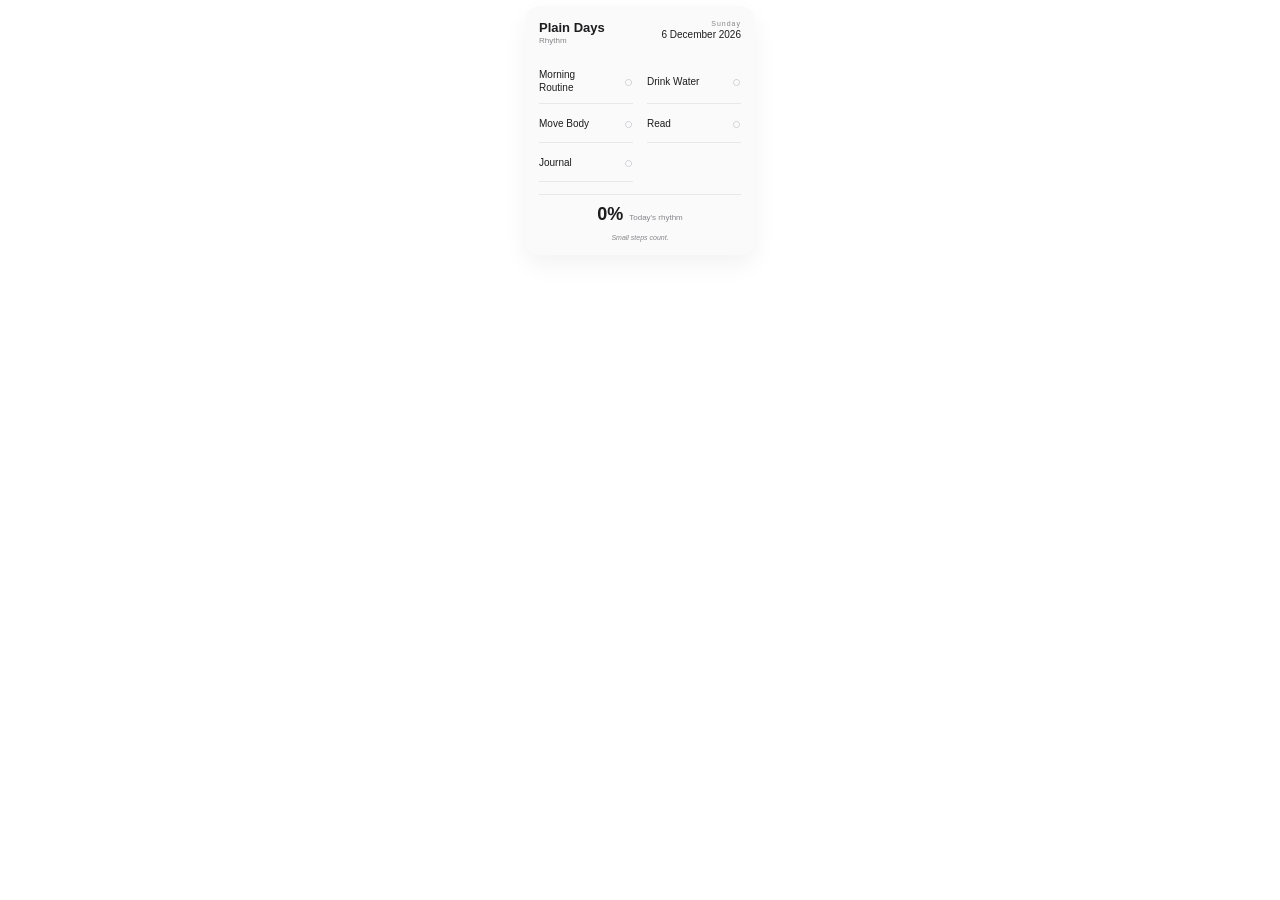
==== index.html @ eeb2f7b8 "Update script.js version in index.html" ====
<!DOCTYPE html>
<html lang="ko">
<head>
<meta charset="UTF-8">
<meta name="viewport" content="width=device-width, initial-scale=1.0">

<title>Plain Days Rhythm</title>

<link rel="stylesheet" href="style.css?v=6">

</head>

<body>

<div class="widget">

    <div class="brand">
        <h1>Plain Days</h1>
        <p>Rhythm</p>
    </div>


    <div class="date">
        <span id="day"></span>
        <strong id="date"></strong>
    </div>


    <div class="habits">

        <div class="habit" data-id="0" onclick="toggleHabit(this)">
            <span>Morning Routine</span>
            <button>○</button>
        </div>

        <div class="habit" data-id="1" onclick="toggleHabit(this)">
            <span>Drink Water</span>
            <button>○</button>
        </div>

        <div class="habit" data-id="2" onclick="toggleHabit(this)">
            <span>Move Body</span>
            <button>○</button>
        </div>

        <div class="habit" data-id="3" onclick="toggleHabit(this)">
            <span>Read</span>
            <button>○</button>
        </div>

        <div class="habit" data-id="4" onclick="toggleHabit(this)">
            <span>Journal</span>
            <button>○</button>
        </div>

    </div>


    <div class="divider"></div>


    <div class="progress">

        <div id="percent">
            0%
        </div>

        <p>
            Today's rhythm
        </p>

    </div>


    <div class="quote">
        Small steps count.
    </div>


</div>


<script src="script.js?v=7"></script>

</body>
</html>
---- style.css ----
:root {
    --card: #fafafa;
    --text: #1d1d1f;
    --subtext: #86868b;
    --line: #e8e8e8;
    --empty: #c7c7cc;
}

* {
    box-sizing: border-box;
}

body {
    margin: 0;
    min-height: 100vh;
    padding: 6px;

    display: flex;
    justify-content: center;
    align-items: flex-start;

    background: #ffffff;

    font-family:
        -apple-system,
        BlinkMacSystemFont,
        "SF Pro Display",
        Pretendard,
        sans-serif;

    color: var(--text);
}

.widget {
    width: 230px;
    padding: 14px;

    display: grid;
    grid-template-columns: 1fr auto;
    column-gap: 12px;

    background: var(--card);
    border-radius: 15px;

    box-shadow:
        0 10px 25px rgba(0, 0, 0, 0.05);
}

/* 브랜드 */

.brand h1 {
    margin: 0;
    font-size: 13px;
    font-weight: 600;
}

.brand p {
    margin: 1px 0 0;
    font-size: 8px;
    color: var(--subtext);
}

/* 날짜 */

.date {
    margin: 0;
    text-align: right;
}

#day {
    display: block;

    font-size: 7px;
    letter-spacing: 1px;
    color: var(--subtext);
}

#date {
    display: block;
    margin-top: 2px;

    font-size: 10px;
    font-weight: 500;
}

/* 습관 2열 */

.habits {
    grid-column: 1 / -1;

    display: grid;
    grid-template-columns: repeat(2, 1fr);
    column-gap: 14px;

    margin-top: 14px;
}

.habit {
    min-width: 0;
    height: 34px;

    display: flex;
    align-items: center;
    justify-content: space-between;
    gap: 4px;

    border-bottom: 1px solid var(--line);
    cursor: pointer;
}

.habit span {
    overflow: hidden;

    font-size: 8px;
    white-space: nowrap;
    text-overflow: ellipsis;
}

button {
    flex-shrink: 0;

    padding: 0;
    border: 0;
    background: none;

    color: var(--empty);
    font-size: 12px;
    line-height: 1;

    cursor: pointer;

    transition:
        color 0.2s ease,
        transform 0.2s ease;
}

button.checked {
    color: var(--text);
    transform: scale(1.08);
}

/* 하단 */

.divider {
    grid-column: 1 / -1;

    height: 1px;
    margin: 12px 0 9px;

    background: var(--line);
}

.progress {
    grid-column: 1 / -1;

    display: flex;
    align-items: baseline;
    justify-content: center;
    gap: 6px;
}

#percent {
    font-size: 18px;
    font-weight: 600;
}

.progress p {
    margin: 0;

    color: var(--subtext);
    font-size: 8px;
}

.quote {
    grid-column: 1 / -1;

    margin-top: 9px;

    text-align: center;
    color: var(--subtext);
    font-size: 7px;
    font-style: italic;
}


.habit span[contenteditable="true"] {
    flex: 1;
    min-width: 0;
    padding: 3px;
    margin-left: -3px;

    outline: none;
    border-radius: 4px;
    cursor: text;
}

.habit span[contenteditable="true"]:focus {
    background: #eeeeef;
}

/* 글씨와 동그라미 크기 조정 */

.habit {
    height: auto;
    min-height: 39px;
    padding: 6px 0;
}

.habit span,
.habit span[contenteditable="true"] {
    flex: 1;
    min-width: 0;

    font-size: 10px;
    font-weight: 450;
    line-height: 1.3;

    white-space: normal;
    word-break: keep-all;
    overflow-wrap: anywhere;

    overflow: visible;
    text-overflow: clip;
}

/* 완료 동그라미 */

.habit button {
    margin-left: 5px;

    font-size: 15px;
    line-height: 1;

    transition:
        color 0.2s ease,
        transform 0.2s ease;
}

.habit button.checked {
    transform: scale(1.1);
}

/* 편집 중인 이름 */

.habit span[contenteditable="true"]:focus {
    padding: 4px;
    margin-left: -4px;

    background: #eeeeef;
    border-radius: 5px;
}
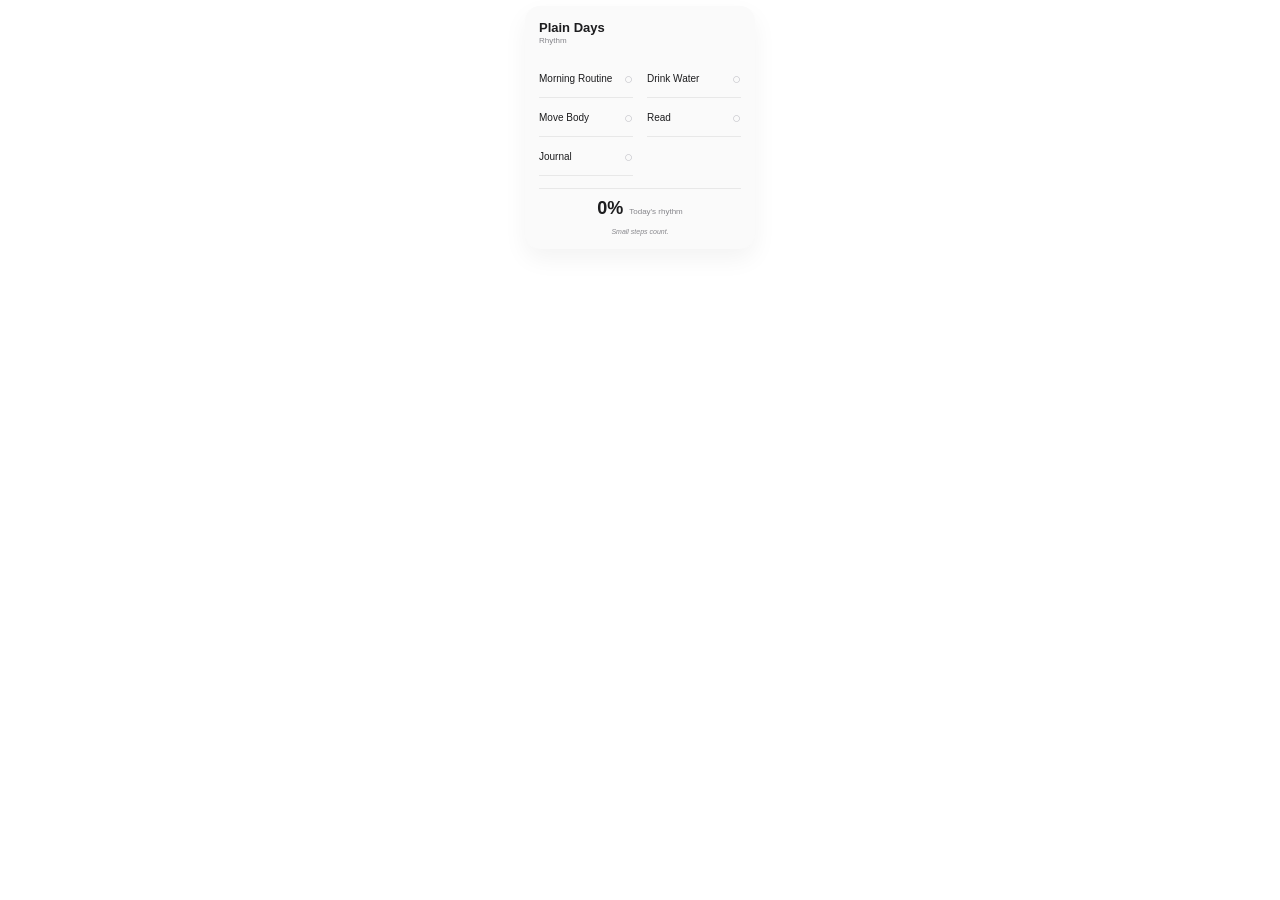
==== commit fb2e8071: "Update index.html" ====
--- a/index.html
+++ b/index.html
@@ -6,7 +6,7 @@
 
 <title>Plain Days Rhythm</title>
 
-<link rel="stylesheet" href="style.css?v=6">
+<link rel="stylesheet" href="style.css?v=8">
 
 </head>
 
@@ -80,7 +80,7 @@
 </div>
 
 
-<script src="script.js?v=7"></script>
+<script src="script.js?v=8"></script>
 
 </body>
 </html>
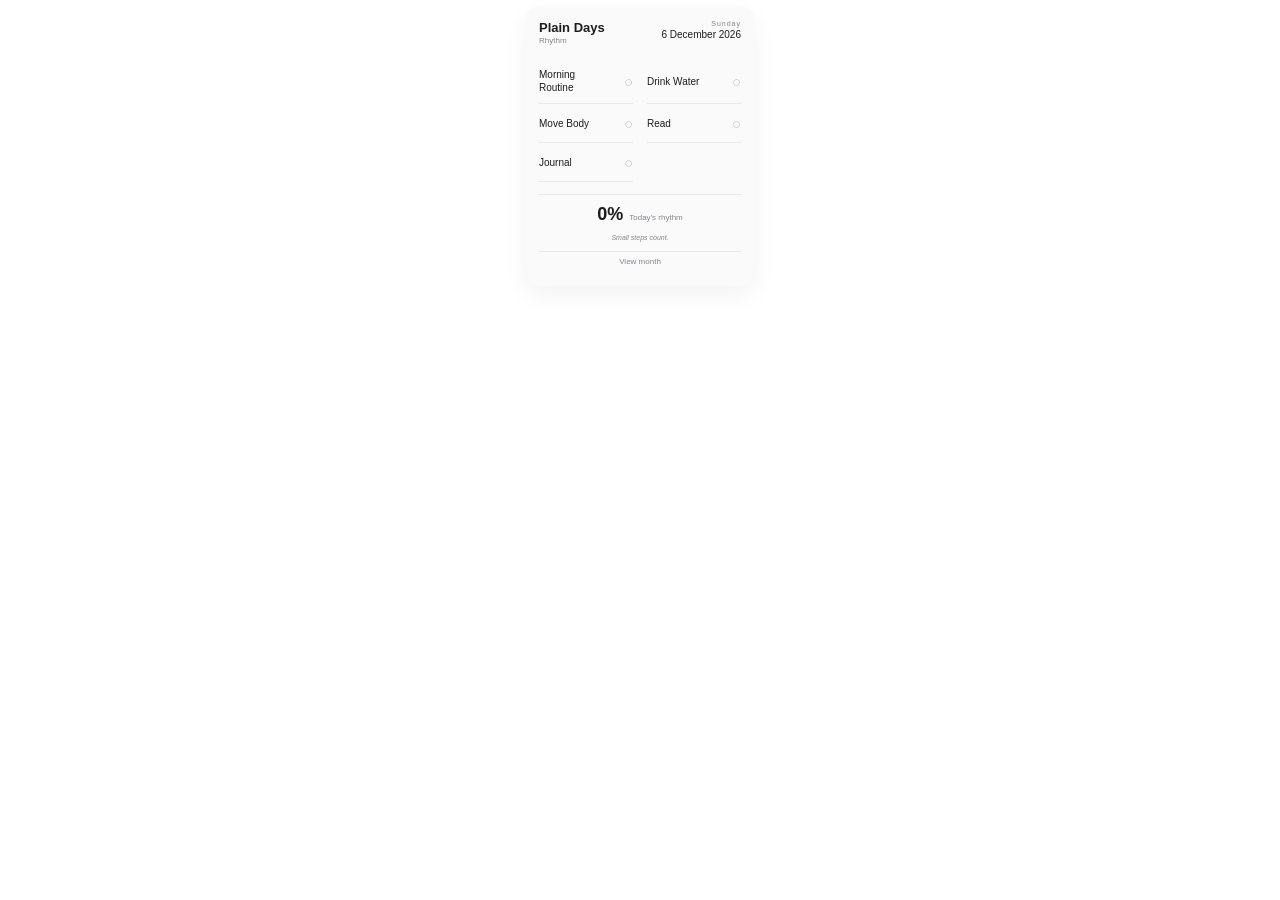
==== commit d8d8d7a7: "Update index.html" ====
--- a/index.html
+++ b/index.html
@@ -6,7 +6,7 @@
 
 <title>Plain Days Rhythm</title>
 
-<link rel="stylesheet" href="style.css?v=8">
+<link rel="stylesheet" href="style.css?v=9">
 
 </head>
 
@@ -80,7 +80,7 @@
 </div>
 
 
-<script src="script.js?v=8"></script>
+<script src="script.js?v=9"></script>
 
 </body>
 </html>
--- a/style.css
+++ b/style.css
@@ -249,3 +249,125 @@
     background: #eeeeef;
     border-radius: 5px;
 }
+
+/* 월간 히트맵 버튼 */
+
+.history-toggle {
+    grid-column: 1 / -1;
+
+    width: 100%;
+    margin-top: 10px;
+    padding: 6px;
+
+    border: 0;
+    border-top: 1px solid var(--line);
+    background: transparent;
+
+    color: var(--subtext);
+    font-size: 8px;
+    cursor: pointer;
+}
+
+
+/* 월간 기록 영역 */
+
+.history-panel {
+    grid-column: 1 / -1;
+    margin-top: 8px;
+}
+
+.history-panel[hidden] {
+    display: none;
+}
+
+.month-header {
+    display: grid;
+    grid-template-columns: 22px 1fr 22px;
+    align-items: center;
+
+    margin-bottom: 8px;
+    text-align: center;
+}
+
+.month-header strong {
+    font-size: 9px;
+    font-weight: 600;
+}
+
+.month-nav {
+    padding: 2px;
+    border: 0;
+    background: transparent;
+
+    color: var(--subtext);
+    font-size: 14px;
+    cursor: pointer;
+}
+
+
+/* 요일과 날짜 */
+
+.weekdays,
+.heatmap-grid {
+    display: grid;
+    grid-template-columns: repeat(7, 1fr);
+    gap: 4px;
+}
+
+.weekdays {
+    margin-bottom: 4px;
+}
+
+.weekdays span {
+    text-align: center;
+    color: var(--subtext);
+    font-size: 6px;
+}
+
+.heatmap-day,
+.heatmap-empty {
+    aspect-ratio: 1;
+}
+
+.heatmap-day {
+    display: flex;
+    align-items: center;
+    justify-content: center;
+
+    border-radius: 50%;
+
+    color: #86868b;
+    font-size: 6px;
+}
+
+
+/* 완료 정도 */
+
+.heatmap-day.level-0 {
+    background: #eeeeef;
+}
+
+.heatmap-day.level-1 {
+    background: #d6d6d8;
+}
+
+.heatmap-day.level-2 {
+    background: #aaaab0;
+    color: #ffffff;
+}
+
+.heatmap-day.level-3 {
+    background: #656569;
+    color: #ffffff;
+}
+
+.heatmap-day.level-4 {
+    background: #1d1d1f;
+    color: #ffffff;
+}
+
+.heatmap-day.today {
+    outline: 1px solid #1d1d1f;
+    outline-offset: 2px;
+}
+
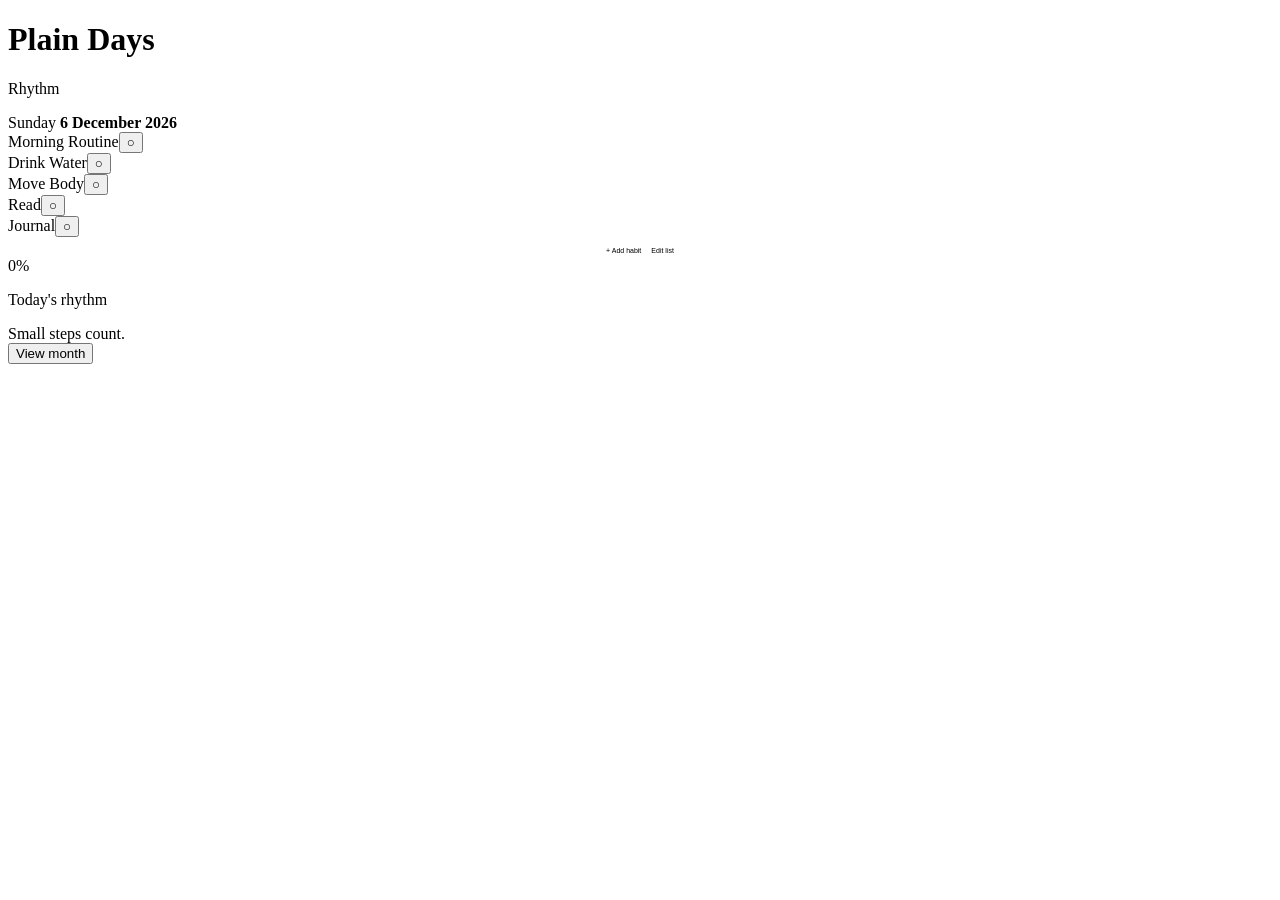
==== commit ec9cf28e: "Update index.html" ====
--- a/index.html
+++ b/index.html
@@ -6,7 +6,7 @@
 
 <title>Plain Days Rhythm</title>
 
-<link rel="stylesheet" href="style.css?v=9">
+<link rel="stylesheet" href="style.css?v=14">
 
 </head>
 
@@ -80,7 +80,7 @@
 </div>
 
 
-<script src="script.js?v=9"></script>
+<script src="script.js?v=14"></script>
 
 </body>
 </html>
--- a/style.css
+++ b/style.css
@@ -1,373 +1,63 @@
-:root {
-    --card: #fafafa;
-    --text: #1d1d1f;
-    --subtext: #86868b;
-    --line: #e8e8e8;
-    --empty: #c7c7cc;
-}
+/* 습관 추가·편집 메뉴 */
 
-* {
-    box-sizing: border-box;
-}
-
-body {
-    margin: 0;
-    min-height: 100vh;
-    padding: 6px;
+.habit-controls {
+    grid-column: 1 / -1;
 
     display: flex;
     justify-content: center;
-    align-items: flex-start;
+    gap: 10px;
 
-    background: #ffffff;
-
-    font-family:
-        -apple-system,
-        BlinkMacSystemFont,
-        "SF Pro Display",
-        Pretendard,
-        sans-serif;
-
-    color: var(--text);
+    margin-top: 7px;
 }
 
-.widget {
-    width: 230px;
-    padding: 14px;
-
-    display: grid;
-    grid-template-columns: 1fr auto;
-    column-gap: 12px;
-
-    background: var(--card);
-    border-radius: 15px;
-
-    box-shadow:
-        0 10px 25px rgba(0, 0, 0, 0.05);
-}
-
-/* 브랜드 */
-
-.brand h1 {
-    margin: 0;
-    font-size: 13px;
-    font-weight: 600;
-}
-
-.brand p {
-    margin: 1px 0 0;
-    font-size: 8px;
-    color: var(--subtext);
-}
-
-/* 날짜 */
-
-.date {
-    margin: 0;
-    text-align: right;
-}
-
-#day {
-    display: block;
-
-    font-size: 7px;
-    letter-spacing: 1px;
-    color: var(--subtext);
-}
-
-#date {
-    display: block;
-    margin-top: 2px;
-
-    font-size: 10px;
-    font-weight: 500;
-}
-
-/* 습관 2열 */
-
-.habits {
-    grid-column: 1 / -1;
-
-    display: grid;
-    grid-template-columns: repeat(2, 1fr);
-    column-gap: 14px;
-
-    margin-top: 14px;
-}
-
-.habit {
-    min-width: 0;
-    height: 34px;
-
-    display: flex;
-    align-items: center;
-    justify-content: space-between;
-    gap: 4px;
-
-    border-bottom: 1px solid var(--line);
-    cursor: pointer;
-}
-
-.habit span {
-    overflow: hidden;
-
-    font-size: 8px;
-    white-space: nowrap;
-    text-overflow: ellipsis;
-}
-
-button {
-    flex-shrink: 0;
-
-    padding: 0;
-    border: 0;
-    background: none;
-
-    color: var(--empty);
-    font-size: 12px;
-    line-height: 1;
-
-    cursor: pointer;
-
-    transition:
-        color 0.2s ease,
-        transform 0.2s ease;
-}
-
-button.checked {
-    color: var(--text);
-    transform: scale(1.08);
-}
-
-/* 하단 */
-
-.divider {
-    grid-column: 1 / -1;
-
-    height: 1px;
-    margin: 12px 0 9px;
-
-    background: var(--line);
-}
-
-.progress {
-    grid-column: 1 / -1;
-
-    display: flex;
-    align-items: baseline;
-    justify-content: center;
-    gap: 6px;
-}
-
-#percent {
-    font-size: 18px;
-    font-weight: 600;
-}
-
-.progress p {
-    margin: 0;
-
-    color: var(--subtext);
-    font-size: 8px;
-}
-
-.quote {
-    grid-column: 1 / -1;
-
-    margin-top: 9px;
-
-    text-align: center;
-    color: var(--subtext);
-    font-size: 7px;
-    font-style: italic;
-}
-
-
-.habit span[contenteditable="true"] {
-    flex: 1;
-    min-width: 0;
-    padding: 3px;
-    margin-left: -3px;
-
-    outline: none;
-    border-radius: 4px;
-    cursor: text;
-}
-
-.habit span[contenteditable="true"]:focus {
-    background: #eeeeef;
-}
-
-/* 글씨와 동그라미 크기 조정 */
-
-.habit {
-    height: auto;
-    min-height: 39px;
-    padding: 6px 0;
-}
-
-.habit span,
-.habit span[contenteditable="true"] {
-    flex: 1;
-    min-width: 0;
-
-    font-size: 10px;
-    font-weight: 450;
-    line-height: 1.3;
-
-    white-space: normal;
-    word-break: keep-all;
-    overflow-wrap: anywhere;
-
-    overflow: visible;
-    text-overflow: clip;
-}
-
-/* 완료 동그라미 */
-
-.habit button {
-    margin-left: 5px;
-
-    font-size: 15px;
-    line-height: 1;
-
-    transition:
-        color 0.2s ease,
-        transform 0.2s ease;
-}
-
-.habit button.checked {
-    transform: scale(1.1);
-}
-
-/* 편집 중인 이름 */
-
-.habit span[contenteditable="true"]:focus {
-    padding: 4px;
-    margin-left: -4px;
-
-    background: #eeeeef;
-    border-radius: 5px;
-}
-
-/* 월간 히트맵 버튼 */
-
-.history-toggle {
-    grid-column: 1 / -1;
-
-    width: 100%;
-    margin-top: 10px;
-    padding: 6px;
-
-    border: 0;
-    border-top: 1px solid var(--line);
-    background: transparent;
-
-    color: var(--subtext);
-    font-size: 8px;
-    cursor: pointer;
-}
-
-
-/* 월간 기록 영역 */
-
-.history-panel {
-    grid-column: 1 / -1;
-    margin-top: 8px;
-}
-
-.history-panel[hidden] {
-    display: none;
-}
-
-.month-header {
-    display: grid;
-    grid-template-columns: 22px 1fr 22px;
-    align-items: center;
-
-    margin-bottom: 8px;
-    text-align: center;
-}
-
-.month-header strong {
-    font-size: 9px;
-    font-weight: 600;
-}
-
-.month-nav {
-    padding: 2px;
+.habit-action {
+    padding: 3px 0;
     border: 0;
     background: transparent;
 
     color: var(--subtext);
+    font-size: 7px;
+    cursor: pointer;
+}
+
+.habit-action:hover {
+    color: var(--text);
+}
+
+.habit-action:disabled {
+    opacity: 0.4;
+    cursor: default;
+}
+
+
+/* 삭제 버튼 */
+
+.delete-habit {
+    display: none;
+
+    flex-shrink: 0;
+    margin-left: 5px;
+    padding: 0;
+
+    border: 0;
+    background: transparent;
+
+    color: #aaaab0;
     font-size: 14px;
     cursor: pointer;
 }
 
-
-/* 요일과 날짜 */
-
-.weekdays,
-.heatmap-grid {
-    display: grid;
-    grid-template-columns: repeat(7, 1fr);
-    gap: 4px;
+.habits.editing .delete-habit {
+    display: block;
 }
 
-.weekdays {
-    margin-bottom: 4px;
-}
-
-.weekdays span {
-    text-align: center;
-    color: var(--subtext);
-    font-size: 6px;
-}
-
-.heatmap-day,
-.heatmap-empty {
-    aspect-ratio: 1;
-}
-
-.heatmap-day {
-    display: flex;
-    align-items: center;
-    justify-content: center;
-
-    border-radius: 50%;
-
-    color: #86868b;
-    font-size: 6px;
+.habits.editing .habit-check {
+    display: none;
 }
 
 
-/* 완료 정도 */
+/* 월간 화면에서는 편집 메뉴 숨기기 */
 
-.heatmap-day.level-0 {
-    background: #eeeeef;
+.widget.month-mode > .habit-controls {
+    display: none;
 }
-
-.heatmap-day.level-1 {
-    background: #d6d6d8;
-}
-
-.heatmap-day.level-2 {
-    background: #aaaab0;
-    color: #ffffff;
-}
-
-.heatmap-day.level-3 {
-    background: #656569;
-    color: #ffffff;
-}
-
-.heatmap-day.level-4 {
-    background: #1d1d1f;
-    color: #ffffff;
-}
-
-.heatmap-day.today {
-    outline: 1px solid #1d1d1f;
-    outline-offset: 2px;
-}
-
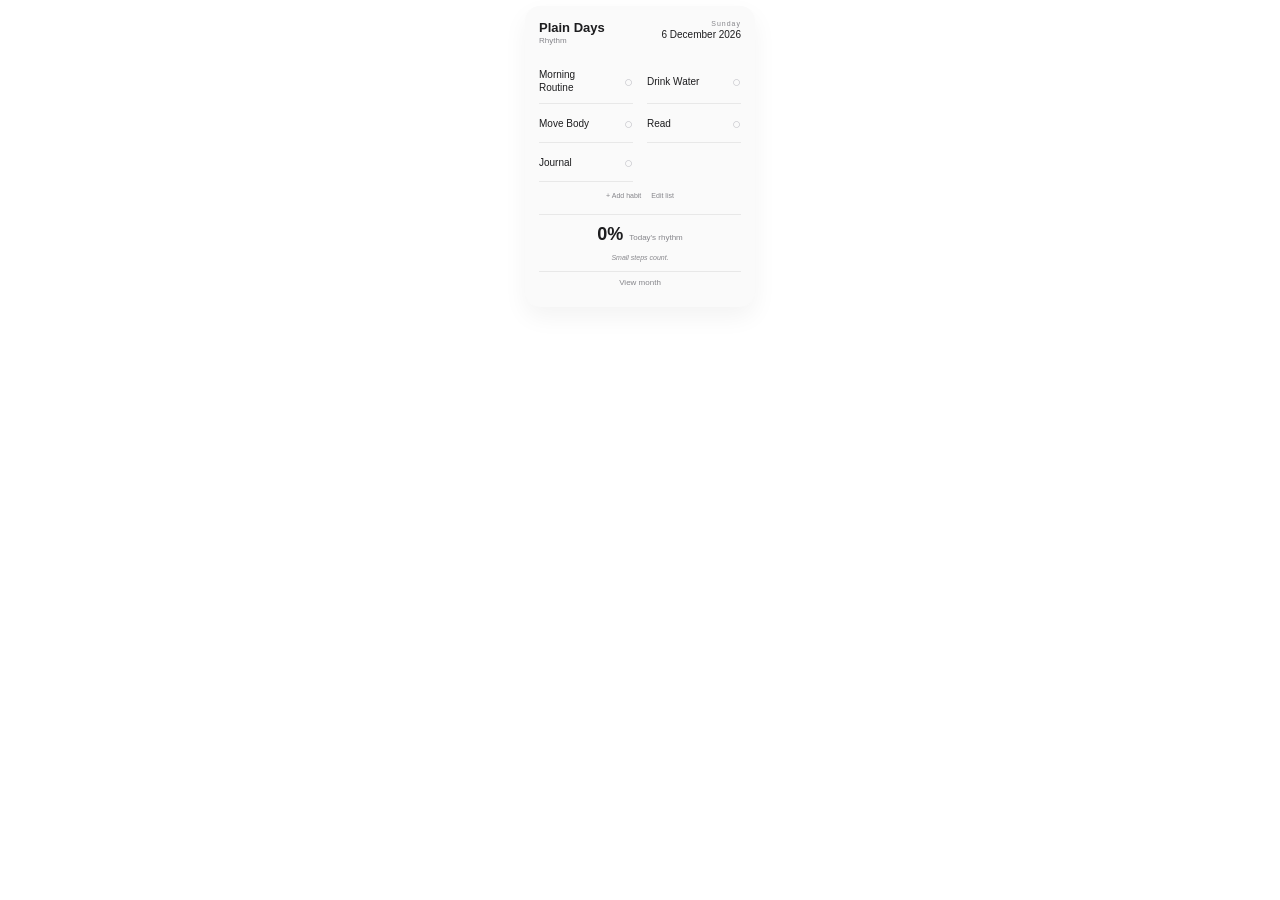
==== commit e0155c1a: "Update index.html" ====
--- a/index.html
+++ b/index.html
@@ -6,7 +6,7 @@
 
 <title>Plain Days Rhythm</title>
 
-<link rel="stylesheet" href="style.css?v=14">
+<link rel="stylesheet" href="style.css?v=15">
 
 </head>
 
@@ -80,7 +80,7 @@
 </div>
 
 
-<script src="script.js?v=14"></script>
+<script src="script.js?v=15"></script>
 
 </body>
 </html>
--- a/style.css
+++ b/style.css
@@ -1,4 +1,293 @@
-/* 습관 추가·편집 메뉴 */
+/* ========================================
+   Plain Days Rhythm
+   Complete CSS v15
+======================================== */
+
+
+:root {
+    --background: #ffffff;
+    --card: #fafafa;
+    --text: #1d1d1f;
+    --subtext: #86868b;
+    --line: #e8e8e8;
+    --empty: #c7c7cc;
+}
+
+
+* {
+    box-sizing: border-box;
+}
+
+
+body {
+    margin: 0;
+    min-height: 100vh;
+    padding: 6px;
+
+    display: flex;
+    justify-content: center;
+    align-items: flex-start;
+
+    background: var(--background);
+
+    font-family:
+        -apple-system,
+        BlinkMacSystemFont,
+        "SF Pro Display",
+        Pretendard,
+        sans-serif;
+
+    color: var(--text);
+}
+
+
+/* ========================================
+   위젯 카드
+======================================== */
+
+
+.widget {
+    width: 230px;
+    min-height: 230px;
+    padding: 14px;
+
+    display: grid;
+    grid-template-columns: 1fr auto;
+    column-gap: 12px;
+
+    background: var(--card);
+    border-radius: 15px;
+
+    box-shadow:
+        0 10px 25px rgba(0, 0, 0, 0.05);
+}
+
+
+/* ========================================
+   브랜드
+======================================== */
+
+
+.brand h1 {
+    margin: 0;
+
+    font-size: 13px;
+    font-weight: 600;
+}
+
+
+.brand p {
+    margin: 1px 0 0;
+
+    color: var(--subtext);
+    font-size: 8px;
+}
+
+
+/* ========================================
+   날짜
+======================================== */
+
+
+.date {
+    margin: 0;
+    text-align: right;
+}
+
+
+#day {
+    display: block;
+
+    color: var(--subtext);
+    font-size: 7px;
+    letter-spacing: 1px;
+}
+
+
+#date {
+    display: block;
+    margin-top: 2px;
+
+    font-size: 10px;
+    font-weight: 500;
+}
+
+
+/* ========================================
+   습관 목록
+======================================== */
+
+
+.habits {
+    grid-column: 1 / -1;
+
+    display: grid;
+    grid-template-columns: repeat(2, minmax(0, 1fr));
+    column-gap: 14px;
+
+    margin-top: 14px;
+}
+
+
+.habit {
+    min-width: 0;
+    min-height: 39px;
+    padding: 6px 0;
+
+    display: flex;
+    align-items: center;
+    justify-content: space-between;
+    gap: 4px;
+
+    border-bottom: 1px solid var(--line);
+    cursor: pointer;
+}
+
+
+/* ========================================
+   습관 이름
+======================================== */
+
+
+.habit-label,
+.habit span,
+.habit span[contenteditable="true"] {
+    flex: 1;
+    min-width: 0;
+    padding: 3px;
+    margin-left: -3px;
+
+    overflow: visible;
+
+    border-radius: 4px;
+    outline: none;
+
+    font-size: 10px;
+    font-weight: 450;
+    line-height: 1.3;
+
+    white-space: normal;
+    word-break: keep-all;
+    overflow-wrap: anywhere;
+
+    cursor: text;
+}
+
+
+.habit-label:focus,
+.habit span[contenteditable="true"]:focus {
+    padding: 4px;
+    margin-left: -4px;
+
+    background: #eeeeef;
+    border-radius: 5px;
+}
+
+
+/* ========================================
+   체크 동그라미
+======================================== */
+
+
+.habit-check {
+    flex-shrink: 0;
+
+    margin-left: 5px;
+    padding: 0;
+
+    border: 0;
+    background: transparent;
+
+    color: var(--empty);
+    font-size: 15px;
+    line-height: 1;
+
+    cursor: pointer;
+
+    transition:
+        color 0.2s ease,
+        transform 0.2s ease;
+}
+
+
+.habit-check.checked {
+    color: var(--text);
+    transform: scale(1.1);
+}
+
+
+/* 기존 HTML 버튼 호환 */
+
+.habit button:not(.delete-habit) {
+    flex-shrink: 0;
+}
+
+
+/* ========================================
+   구분선
+======================================== */
+
+
+.divider {
+    grid-column: 1 / -1;
+
+    height: 1px;
+    margin: 12px 0 9px;
+
+    background: var(--line);
+}
+
+
+/* ========================================
+   완료율
+======================================== */
+
+
+.progress {
+    grid-column: 1 / -1;
+
+    display: flex;
+    align-items: baseline;
+    justify-content: center;
+    gap: 6px;
+}
+
+
+#percent {
+    font-size: 18px;
+    font-weight: 600;
+}
+
+
+.progress p {
+    margin: 0;
+
+    color: var(--subtext);
+    font-size: 8px;
+}
+
+
+/* ========================================
+   하단 문장
+======================================== */
+
+
+.quote {
+    grid-column: 1 / -1;
+
+    margin-top: 9px;
+
+    color: var(--subtext);
+    font-size: 7px;
+    font-style: italic;
+    text-align: center;
+}
+
+
+/* ========================================
+   습관 추가 및 편집 메뉴
+======================================== */
+
 
 .habit-controls {
     grid-column: 1 / -1;
@@ -10,19 +299,27 @@
     margin-top: 7px;
 }
 
+
 .habit-action {
     padding: 3px 0;
+
     border: 0;
     background: transparent;
 
     color: var(--subtext);
+    font-family: inherit;
     font-size: 7px;
+
     cursor: pointer;
-}
+
+    transition: color 0.2s ease;
+}
+
 
 .habit-action:hover {
     color: var(--text);
 }
+
 
 .habit-action:disabled {
     opacity: 0.4;
@@ -30,12 +327,15 @@
 }
 
 
-/* 삭제 버튼 */
+/* ========================================
+   습관 삭제 버튼
+======================================== */
+
 
 .delete-habit {
     display: none;
-
     flex-shrink: 0;
+
     margin-left: 5px;
     padding: 0;
 
@@ -43,21 +343,245 @@
     background: transparent;
 
     color: #aaaab0;
+    font-family: inherit;
     font-size: 14px;
+    line-height: 1;
+
     cursor: pointer;
 }
+
 
 .habits.editing .delete-habit {
     display: block;
 }
 
+
 .habits.editing .habit-check {
     display: none;
 }
 
 
-/* 월간 화면에서는 편집 메뉴 숨기기 */
-
-.widget.month-mode > .habit-controls {
+/* ========================================
+   월간 기록 버튼
+======================================== */
+
+
+.history-toggle {
+    grid-column: 1 / -1;
+
+    width: 100%;
+    margin-top: 10px;
+    padding: 6px;
+
+    border: 0;
+    border-top: 1px solid var(--line);
+    background: transparent;
+
+    color: var(--subtext);
+    font-family: inherit;
+    font-size: 8px;
+
+    cursor: pointer;
+
+    transition: color 0.2s ease;
+}
+
+
+.history-toggle:hover {
+    color: var(--text);
+}
+
+
+/* ========================================
+   월간 기록 화면
+======================================== */
+
+
+.history-panel {
+    grid-column: 1 / -1;
+    margin-top: 8px;
+}
+
+
+.history-panel[hidden] {
     display: none;
 }
+
+
+.month-header {
+    display: grid;
+    grid-template-columns: 22px 1fr 22px;
+    align-items: center;
+
+    margin-bottom: 8px;
+    text-align: center;
+}
+
+
+.month-header strong {
+    font-size: 9px;
+    font-weight: 600;
+}
+
+
+.month-nav {
+    padding: 2px;
+
+    border: 0;
+    background: transparent;
+
+    color: var(--subtext);
+    font-family: inherit;
+    font-size: 14px;
+
+    cursor: pointer;
+}
+
+
+/* ========================================
+   월간 요일 및 날짜
+======================================== */
+
+
+.weekdays,
+.heatmap-grid {
+    display: grid;
+    grid-template-columns: repeat(7, 1fr);
+    gap: 4px;
+}
+
+
+.weekdays {
+    margin-bottom: 4px;
+}
+
+
+.weekdays span {
+    color: var(--subtext);
+    font-size: 6px;
+    text-align: center;
+}
+
+
+.heatmap-day,
+.heatmap-empty {
+    aspect-ratio: 1;
+}
+
+
+.heatmap-day {
+    display: flex;
+    align-items: center;
+    justify-content: center;
+
+    border-radius: 50%;
+
+    color: var(--subtext);
+    font-size: 6px;
+
+    transition:
+        background 0.2s ease,
+        color 0.2s ease,
+        transform 0.2s ease;
+}
+
+
+.heatmap-day:hover {
+    transform: scale(1.08);
+}
+
+
+/* ========================================
+   월간 완료 단계
+======================================== */
+
+
+.heatmap-day.level-0 {
+    background: #eeeeef;
+}
+
+
+.heatmap-day.level-1 {
+    background: #d6d6d8;
+}
+
+
+.heatmap-day.level-2 {
+    background: #aaaab0;
+    color: #ffffff;
+}
+
+
+.heatmap-day.level-3 {
+    background: #656569;
+    color: #ffffff;
+}
+
+
+.heatmap-day.level-4 {
+    background: #1d1d1f;
+    color: #ffffff;
+}
+
+
+/* 기록 없는 지난 날짜 */
+
+.heatmap-day.no-record {
+    background: transparent;
+    color: #b8b8bd;
+}
+
+
+/* 미래 날짜 */
+
+.heatmap-day.future {
+    background: transparent;
+    color: #dddddf;
+    opacity: 0.45;
+}
+
+
+/* 오늘 날짜 */
+
+.heatmap-day.today {
+    outline: 1px solid var(--text);
+    outline-offset: 2px;
+}
+
+
+/* ========================================
+   오늘 화면과 월간 화면 전환
+======================================== */
+
+
+.widget.month-mode > .brand,
+.widget.month-mode > .date,
+.widget.month-mode > .habits,
+.widget.month-mode > .habit-controls,
+.widget.month-mode > .divider,
+.widget.month-mode > .progress,
+.widget.month-mode > .quote {
+    display: none;
+}
+
+
+.widget.month-mode {
+    align-content: start;
+}
+
+
+.widget.month-mode .history-panel {
+    grid-column: 1 / -1;
+    grid-row: 1;
+
+    width: 100%;
+    margin-top: 0;
+}
+
+
+.widget.month-mode .history-toggle {
+    grid-column: 1 / -1;
+    grid-row: 2;
+
+    margin-top: 12px;
+}
